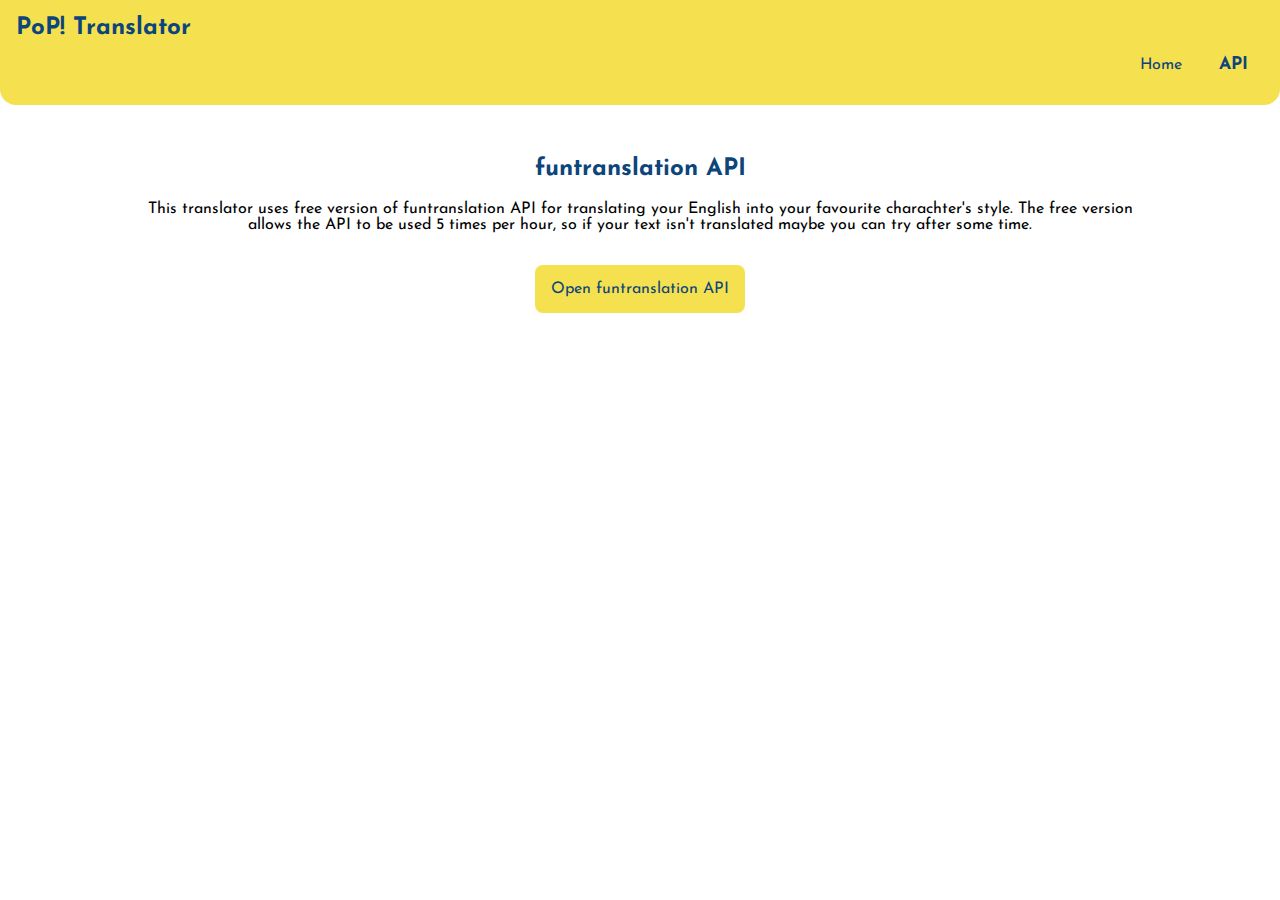
==== api-info.html @ e3bb39d1 "fix: working links and API calls" ====
<!DOCTYPE html>
<html lang="en">
<head>
    <meta charset="UTF-8">
    <meta http-equiv="X-UA-Compatible" content="IE=edge">
    <meta name="viewport" content="width=device-width, initial-scale=1.0">
    <title>API info</title>
    <link href="styles.css" rel="stylesheet">
</head>
<body>

    <nav class="navigation container">

        <div class="navigation navigation-brand">
            <a class="link navigation-pill" href="/">PoP! Translator</a>
        </div>
        <ul class="list-non-bullet navigation-pill">
    
            <li class="list-inline"><a class="link" href="/">Home</a></li>
            <li class="list-inline"><a class="link link-active" href="/api-info.html">API</a></li>

    
        </ul>
    </nav>

    <section class="section">
        <div class="container container-center">
            <h2 class="section-title">funtranslation API</h2>
            <p>This translator uses free version of funtranslation API for translating your English into your favourite charachter's style. The free version allows the API to be used 5 times per hour, so if your text isn't translated maybe you can try after some time. </p>
        </div>
        <section class="section">
            <div>
                <a class="link link-primary" href="https://funtranslations.com/">Open funtranslation API</a>
            </div>
        </section>
        

    </section>
</body>
</html>
---- styles.css ----
@import url('https://fonts.googleapis.com/css2?family=Josefin+Sans&display=swap');

:root {
    --minion-yellow : #f5e050;
    --minion-blue : #0C457A;
    --yoda-green : #588443;
    --startrek : #c3cbd4;


}

body {
    font-family: 'Josefin Sans', sans-serif;
    margin: 0px;
}

.container {
    padding: 1rem 1rem;
}

.container-center {
    max-width: 1000px;
    margin: auto;
    text-align: center;
}

.link {
    text-decoration: none;
}

.link-active {
    font-size: 1.1rem;
    font-weight: bolder;
}

.link-primary {
    padding: 1rem 1rem;
    background-color: var(--minion-yellow);
    color: var(--minion-blue);
    border-radius: 0.5rem;
    margin: 1rem 1 1rem;

}

.link-secondary {
    padding: 1rem 1rem;
    color: var(--secondary-color);
    border: 1px solid var(--secondary-color);
    border-radius: 0.5rem;
    border-color: var(--secondary-color);
    margin: 1rem 1rem;

}



.navigation {
    background-color: var(--minion-yellow);
    color: var(--minion-blue);
    border-bottom-left-radius: 1rem;
    border-bottom-right-radius: 1rem;
}

.navigation-brand {
    font-size: 1.5rem;
    font-weight: bold;
}

.navigation .link {
    color: var(--minion-blue);
}

.navigation-pill {
 
    text-align: right;
}

.list-non-bullet {
    list-style: none;

}

.list-inline {
    display: inline;
    padding: 0rem 1rem;
}

.section {
    padding: 1rem 1rem;
    text-align: center;
}

.section-title {
    color: var(--minion-blue);
}

#txt-input {
    width: 100%;
    height: 10vh;
    padding: 1rem;
    margin: 1rem;
    display: block;
    font-family: 'Josefin Sans', sans-serif;
    font-size: large;
    text-align: center;

}

#output-block {
    border: 1px solid black;
    width: 100%;
    height: 10vh;
    padding: 1rem;
    margin: 1rem;
    font-family: 'Josefin Sans', sans-serif;
    font-size: large;
    text-align: center;
}

#btn-translate-minion {
    border: 1px solid ;
    color: var(--minion-blue);
    background-color: var(--minion-yellow);
    padding: 1rem 1rem;
    margin: 1rem;
    border-radius: 0.5rem;
    font-family: 'Josefin Sans', sans-serif;
}

#btn-translate-yoda {
    border: 1px solid ;
    color: white;
    background-color: var(--yoda-green);
    padding: 1rem 1rem;
    margin: 1rem;
    border-radius: 0.5rem;
    font-family: 'Josefin Sans', sans-serif;
}

#btn-translate-klingon {
    border: 1px solid ;
    color: black;
    background-color: var(--startrek);
    padding: 1rem 1rem;
    margin: 1rem;
    border-radius: 0.5rem;
    font-family: 'Josefin Sans', sans-serif;
}

.footer {
    padding: 1rem 1rem;
    background-color: var(--minion-blue);
    color: var(--minion-yellow);
    text-align: center;
}

.footer .link {
    color: var(--minion-yellow);
}

.footer .ul {
    padding-inline-start: 0px;
}
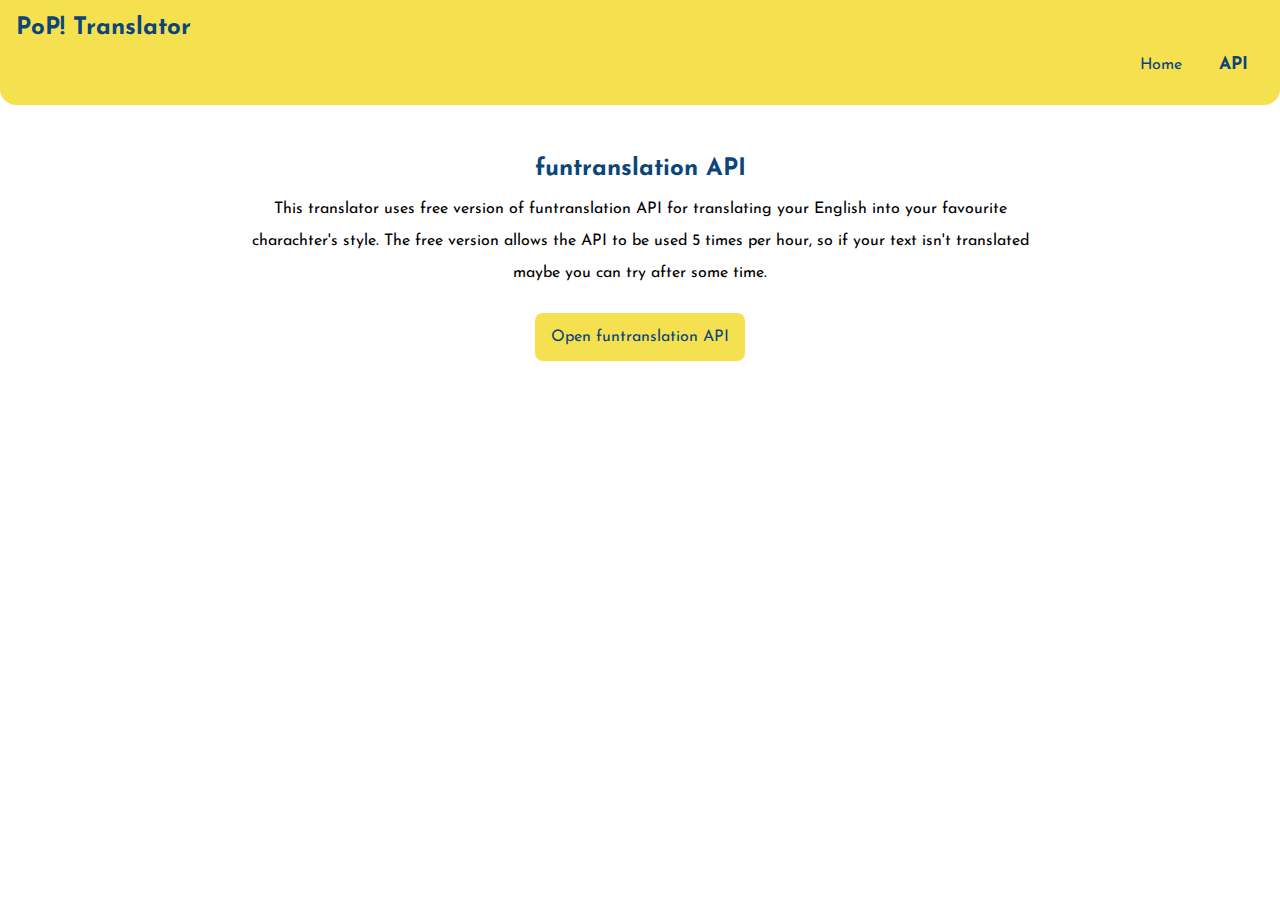
==== commit b822b481: "style: increases spacing between lines" ====
--- a/api-info.html
+++ b/api-info.html
@@ -26,7 +26,7 @@
     <section class="section">
         <div class="container container-center">
             <h2 class="section-title">funtranslation API</h2>
-            <p>This translator uses free version of funtranslation API for translating your English into your favourite charachter's style. The free version allows the API to be used 5 times per hour, so if your text isn't translated maybe you can try after some time. </p>
+            <p>This translator uses free version of funtranslation API for translating your English into your favourite</p><p>charachter's style. The free version allows the API to be used 5 times per hour, so if your text isn't translated</p><p>maybe you can try after some time. </p>
         </div>
         <section class="section">
             <div>
--- a/styles.css
+++ b/styles.css
@@ -95,10 +95,10 @@
 }
 
 #txt-input {
-    width: 100%;
+    width: 50vw;
     height: 10vh;
     padding: 1rem;
-    margin: 1rem;
+    margin: auto;
     display: block;
     font-family: 'Josefin Sans', sans-serif;
     font-size: large;
@@ -108,10 +108,10 @@
 
 #output-block {
     border: 1px solid black;
-    width: 100%;
+    width: 50vw;
     height: 10vh;
     padding: 1rem;
-    margin: 1rem;
+    margin: auto;
     font-family: 'Josefin Sans', sans-serif;
     font-size: large;
     text-align: center;
